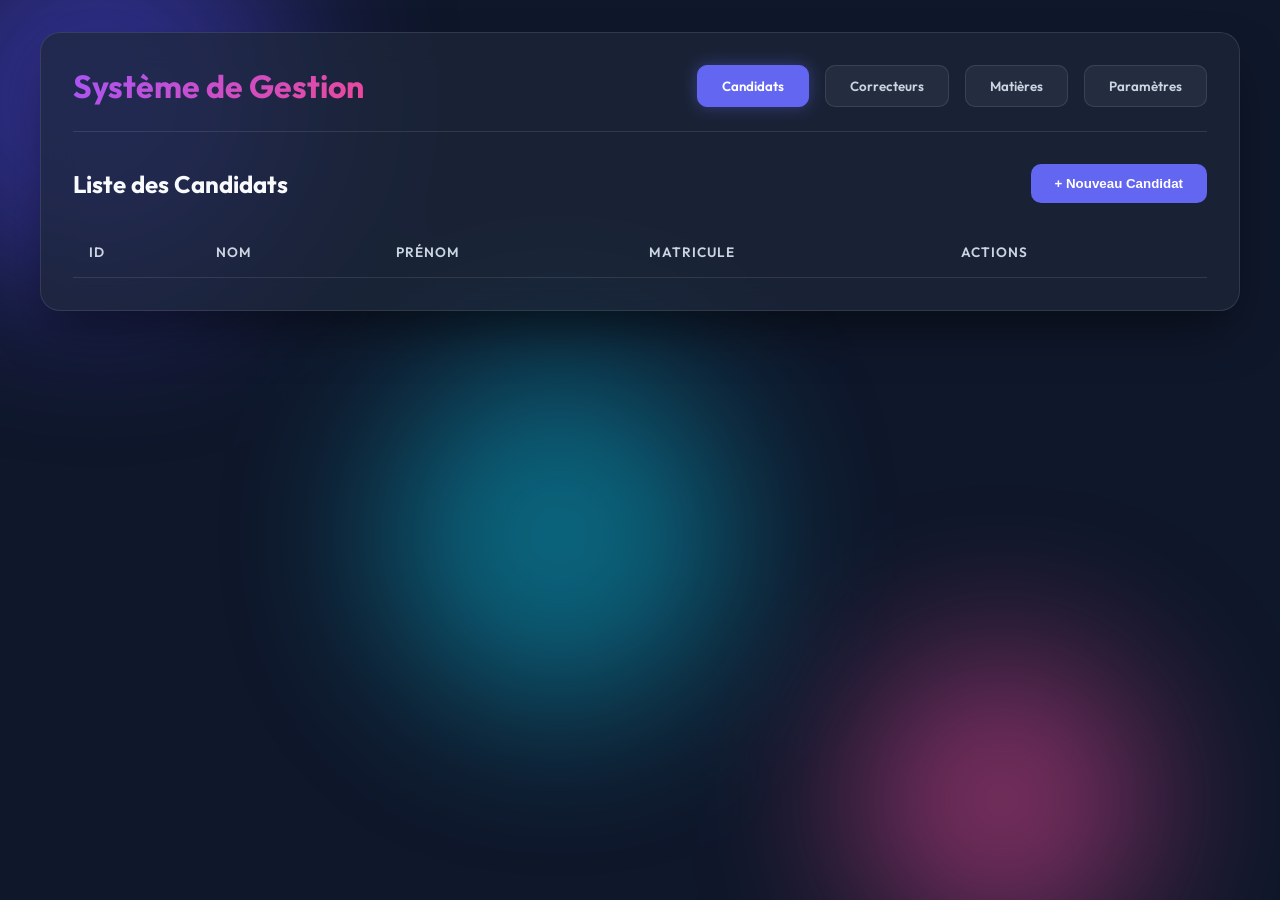
==== target/classes/static/index.html @ 3515c322 "feat: implement parametre CRUD and integrate frontend" ====
<!DOCTYPE html>
<html lang="fr">
<head>
    <meta charset="UTF-8">
    <meta name="viewport" content="width=device-width, initial-scale=1.0">
    <title>Gestion des Notes - Candidats & Correcteurs</title>
    <link href="https://fonts.googleapis.com/css2?family=Inter:wght@300;400;500;600&family=Outfit:wght@400;600;700&display=swap" rel="stylesheet">
    <link rel="stylesheet" href="style.css">
</head>
<body>
    <div class="background-orbs">
        <div class="orb orb-1"></div>
        <div class="orb orb-2"></div>
        <div class="orb orb-3"></div>
    </div>

    <div class="container glass-panel">
        <header>
            <h1 class="gradient-text">Système de Gestion</h1>
            <nav class="tabs">
                <button class="tab-btn active" data-target="candidats">Candidats</button>
                <button class="tab-btn" data-target="correcteurs">Correcteurs</button>
                <button class="tab-btn" data-target="matieres">Matières</button>
                <button class="tab-btn" data-target="parametres">Paramètres</button>
            </nav>
        </header>

        <main>
            <!-- Candidats Section -->
            <section id="candidats" class="tab-content active">
                <div class="section-header">
                    <h2>Liste des Candidats</h2>
                    <button class="btn-primary" onclick="showAddForm('candidat')">+ Nouveau Candidat</button>
                </div>
                <div class="table-container">
                    <table class="glass-table">
                        <thead>
                            <tr>
                                <th>ID</th>
                                <th>Nom</th>
                                <th>Prénom</th>
                                <th>Matricule</th>
                                <th>Actions</th>
                            </tr>
                        </thead>
                        <tbody id="candidats-tbody">
                            <!-- Data populated by JS -->
                        </tbody>
                    </table>
                </div>
            </section>

            <!-- Correcteurs Section -->
            <section id="correcteurs" class="tab-content">
                <div class="section-header">
                    <h2>Liste des Correcteurs</h2>
                    <button class="btn-primary" onclick="showAddForm('correcteur')">+ Nouveau Correcteur</button>
                </div>
                <div class="table-container">
                    <table class="glass-table">
                        <thead>
                            <tr>
                                <th>ID</th>
                                <th>Nom</th>
                                <th>Prénom</th>
                                <th>Actions</th>
                            </tr>
                        </thead>
                        <tbody id="correcteurs-tbody">
                            <!-- Data populated by JS -->
                        </tbody>
                    </table>
                </div>
            </section>

            <!-- Matières Section -->
            <section id="matieres" class="tab-content">
                <div class="section-header">
                    <h2>Liste des Matières</h2>
                    <button class="btn-primary" onclick="showAddForm('matiere')">+ Nouvelle Matière</button>
                </div>
                <div class="table-container">
                    <table class="glass-table">
                        <thead>
                            <tr>
                                <th>ID</th>
                                <th>Nom</th>
                                <th>Actions</th>
                            </tr>
                        </thead>
                        <tbody id="matieres-tbody">
                            <!-- Data populated by JS -->
                        </tbody>
                    </table>
                </div>
            </section>

            <!-- Paramètres Section -->
            <section id="parametres" class="tab-content">
                <div class="section-header">
                    <h2>Liste des Paramètres</h2>
                    <button class="btn-primary" onclick="showAddForm('parametre')">+ Nouveau Paramètre</button>
                </div>
                <div class="table-container">
                    <table class="glass-table">
                        <thead>
                            <tr>
                                <th>ID</th>
                                <th>Matière</th>
                                <th>Opérateur</th>
                                <th>Résolution</th>
                                <th>Seuil</th>
                                <th>Actions</th>
                            </tr>
                        </thead>
                        <tbody id="parametres-tbody">
                            <!-- Data populated by JS -->
                        </tbody>
                    </table>
                </div>
            </section>
        </main>
    </div>

    <!-- Modal Form (Hidden by default) -->
    <div id="modal" class="modal-overlay">
        <div class="modal-content glass-panel">
            <h3 id="modal-title">Ajouter</h3>
            <form id="data-form">
                <input type="hidden" id="form-id">
                <input type="hidden" id="form-type">
                
                <div class="form-group">
                    <label for="form-nom">Nom</label>
                    <input type="text" id="form-nom" required>
                </div>
                
                <div class="form-group">
                    <label for="form-prenom">Prénom</label>
                    <input type="text" id="form-prenom" required>
                </div>
                
                <div class="form-group" id="matricule-group">
                    <label for="form-matricule">Matricule</label>
                    <input type="text" id="form-matricule">
                </div>
                
                <div class="form-group" id="matiere-group" style="display: none;">
                    <label for="form-matiere">Matière</label>
                    <select id="form-matiere"></select>
                </div>

                <div class="form-group" id="operateur-group" style="display: none;">
                    <label for="form-operateur">Opérateur</label>
                    <select id="form-operateur"></select>
                </div>

                <div class="form-group" id="resolution-group" style="display: none;">
                    <label for="form-resolution">Résolution</label>
                    <select id="form-resolution"></select>
                </div>

                <div class="form-group" id="seuil-group" style="display: none;">
                    <label for="form-seuil">Seuil</label>
                    <input type="number" id="form-seuil" step="0.01">
                </div>

                <div class="modal-actions">
                    <button type="button" class="btn-secondary" onclick="closeModal()">Annuler</button>
                    <button type="submit" class="btn-primary">Enregistrer</button>
                </div>
            </form>
        </div>
    </div>

    <script src="app.js"></script>
</body>
</html>
---- target/classes/static/style.css ----
:root {
    --primary-color: #6366f1;
    --primary-hover: #4f46e5;
    --bg-color: #0f172a;
    --text-main: #f8fafc;
    --text-muted: #cbd5e1;
    --glass-bg: rgba(30, 41, 59, 0.7);
    --glass-border: rgba(255, 255, 255, 0.1);
    --danger: #ef4444;
}

* {
    box-sizing: border-box;
    margin: 0;
    padding: 0;
}

body {
    font-family: 'Inter', sans-serif;
    background-color: var(--bg-color);
    color: var(--text-main);
    min-height: 100vh;
    overflow-x: hidden;
    position: relative;
    padding: 2rem;
}

h1, h2, h3 {
    font-family: 'Outfit', sans-serif;
}

/* Background animated orbs */
.background-orbs {
    position: fixed;
    top: 0; left: 0; width: 100vw; height: 100vh;
    z-index: -1;
    overflow: hidden;
}

.orb {
    position: absolute;
    border-radius: 50%;
    filter: blur(80px);
    opacity: 0.5;
    animation: float 20s infinite ease-in-out;
}

.orb-1 {
    width: 400px; height: 400px;
    background: #4f46e5;
    top: -100px; left: -100px;
}

.orb-2 {
    width: 300px; height: 300px;
    background: #ec4899;
    bottom: -50px; right: 10%;
    animation-delay: -5s;
}

.orb-3 {
    width: 350px; height: 350px;
    background: #06b6d4;
    top: 40%; left: 30%;
    animation-delay: -10s;
}

@keyframes float {
    0%, 100% { transform: translate(0, 0) scale(1); }
    33% { transform: translate(30px, -50px) scale(1.1); }
    66% { transform: translate(-20px, 20px) scale(0.9); }
}

/* Common glassmorphism */
.glass-panel {
    background: var(--glass-bg);
    backdrop-filter: blur(16px);
    -webkit-backdrop-filter: blur(16px);
    border: 1px solid var(--glass-border);
    border-radius: 20px;
    box-shadow: 0 25px 50px -12px rgba(0, 0, 0, 0.5);
}

.container {
    max-width: 1200px;
    margin: 0 auto;
    padding: 2rem;
}

/* Header & Tabs */
header {
    display: flex;
    justify-content: space-between;
    align-items: center;
    margin-bottom: 2rem;
    padding-bottom: 1.5rem;
    border-bottom: 1px solid var(--glass-border);
}

.gradient-text {
    background: linear-gradient(135deg, #a855f7, #ec4899);
    -webkit-background-clip: text;
    -webkit-text-fill-color: transparent;
    font-size: 2rem;
}

.tabs {
    display: flex;
    gap: 1rem;
}

.tab-btn {
    background: rgba(255,255,255,0.05);
    border: 1px solid var(--glass-border);
    color: var(--text-muted);
    padding: 0.75rem 1.5rem;
    border-radius: 10px;
    cursor: pointer;
    font-family: 'Outfit', sans-serif;
    font-weight: 600;
    transition: all 0.3s ease;
}

.tab-btn:hover {
    background: rgba(255,255,255,0.1);
    color: white;
}

.tab-btn.active {
    background: var(--primary-color);
    color: white;
    border-color: var(--primary-color);
    box-shadow: 0 0 15px rgba(99, 102, 241, 0.4);
}

/* Content Sections */
.tab-content {
    display: none;
    animation: fadeIn 0.4s ease forwards;
}

.tab-content.active {
    display: block;
}

@keyframes fadeIn {
    from { opacity: 0; transform: translateY(10px); }
    to { opacity: 1; transform: translateY(0); }
}

.section-header {
    display: flex;
    justify-content: space-between;
    align-items: center;
    margin-bottom: 1.5rem;
}

.btn-primary {
    background: var(--primary-color);
    color: white;
    border: none;
    padding: 0.75rem 1.5rem;
    border-radius: 10px;
    cursor: pointer;
    font-weight: 600;
    transition: all 0.3s ease;
}

.btn-primary:hover {
    background: var(--primary-hover);
    transform: translateY(-2px);
    box-shadow: 0 4px 12px rgba(99, 102, 241, 0.4);
}

.btn-danger {
    background: transparent;
    color: var(--danger);
    border: 1px solid var(--danger);
    padding: 0.5rem 1rem;
    border-radius: 6px;
    cursor: pointer;
    transition: all 0.3s;
}

.btn-danger:hover {
    background: var(--danger);
    color: white;
}

.btn-edit {
    background: transparent;
    color: #38bdf8;
    border: 1px solid #38bdf8;
    padding: 0.5rem 1rem;
    border-radius: 6px;
    cursor: pointer;
    transition: all 0.3s;
    margin-right: 0.5rem;
}

.btn-edit:hover {
    background: #38bdf8;
    color: #0f172a;
}

/* Tables */
.table-container {
    overflow-x: auto;
}

.glass-table {
    width: 100%;
    border-collapse: collapse;
    text-align: left;
}

.glass-table th, .glass-table td {
    padding: 1rem;
    border-bottom: 1px solid var(--glass-border);
}

.glass-table th {
    font-family: 'Outfit', sans-serif;
    color: var(--text-muted);
    font-weight: 600;
    text-transform: uppercase;
    font-size: 0.85rem;
    letter-spacing: 1px;
}

.glass-table tbody tr {
    transition: background 0.2s;
}

.glass-table tbody tr:hover {
    background: rgba(255,255,255,0.05);
}

/* Modal form */
.modal-overlay {
    position: fixed;
    top: 0; left: 0; width: 100%; height: 100%;
    background: rgba(0,0,0,0.6);
    backdrop-filter: blur(4px);
    display: none;
    justify-content: center;
    align-items: center;
    z-index: 100;
    opacity: 0;
    transition: opacity 0.3s;
}

.modal-overlay.show {
    display: flex;
    opacity: 1;
}

.modal-content {
    width: 100%;
    max-width: 450px;
    padding: 2rem;
    transform: scale(0.9);
    transition: transform 0.3s cubic-bezier(0.175, 0.885, 0.32, 1.275);
}

.modal-overlay.show .modal-content {
    transform: scale(1);
}

.form-group {
    margin-bottom: 1.5rem;
}

.form-group label {
    display: block;
    margin-bottom: 0.5rem;
    color: var(--text-muted);
    font-size: 0.9rem;
}

.form-group input {
    width: 100%;
    background: rgba(0,0,0,0.2);
    border: 1px solid var(--glass-border);
    color: white;
    padding: 0.75rem;
    border-radius: 8px;
    font-family: 'Inter', sans-serif;
    outline: none;
    transition: border-color 0.3s;
}

.form-group input:focus {
    border-color: var(--primary-color);
}

.modal-actions {
    display: flex;
    justify-content: flex-end;
    gap: 1rem;
    margin-top: 2rem;
}

.btn-secondary {
    background: transparent;
    color: var(--text-muted);
    border: 1px solid var(--glass-border);
    padding: 0.75rem 1.5rem;
    border-radius: 10px;
    cursor: pointer;
    transition: all 0.3s;
}

.btn-secondary:hover {
    background: rgba(255,255,255,0.1);
    color: white;
}
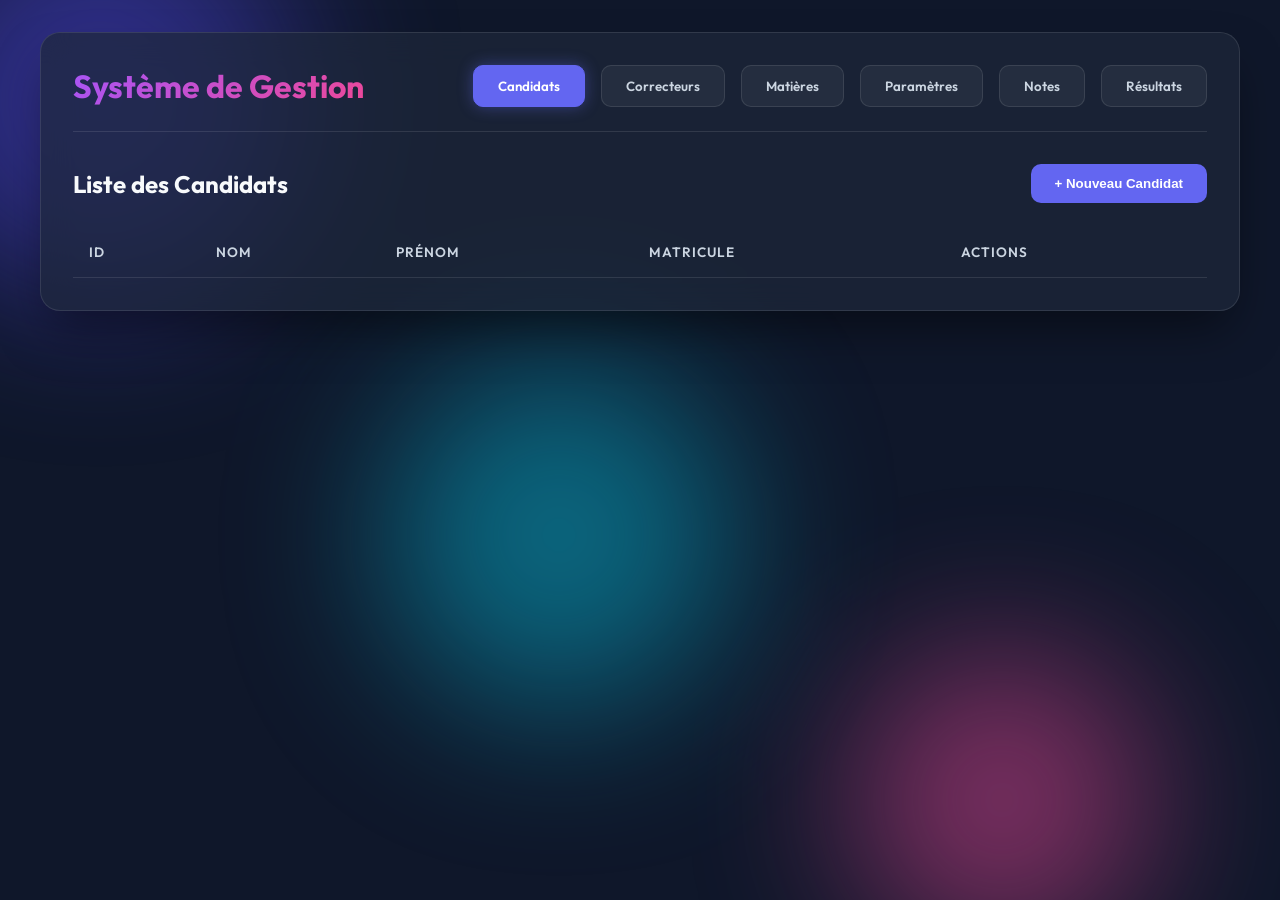
==== commit 307b96b7: "feat: ajout de la gestion des notes et calcul des resultats finaux" ====
--- a/target/classes/static/index.html
+++ b/target/classes/static/index.html
@@ -22,6 +22,8 @@
                 <button class="tab-btn" data-target="correcteurs">Correcteurs</button>
                 <button class="tab-btn" data-target="matieres">Matières</button>
                 <button class="tab-btn" data-target="parametres">Paramètres</button>
+                <button class="tab-btn" data-target="notes">Notes</button>
+                <button class="tab-btn" data-target="resultats">Résultats</button>
             </nav>
         </header>
 
@@ -114,6 +116,56 @@
                             </tr>
                         </thead>
                         <tbody id="parametres-tbody">
+                            <!-- Data populated by JS -->
+                        </tbody>
+                    </table>
+                </div>
+            </section>
+
+            <!-- Notes Section -->
+            <section id="notes" class="tab-content">
+                <div class="section-header">
+                    <h2>Liste des Notes</h2>
+                    <button class="btn-primary" onclick="showAddForm('note')">+ Nouvelle Note</button>
+                </div>
+                <div class="table-container">
+                    <table class="glass-table">
+                        <thead>
+                            <tr>
+                                <th>ID</th>
+                                <th>Candidat</th>
+                                <th>Matière</th>
+                                <th>Correcteur</th>
+                                <th>Note</th>
+                                <th>Actions</th>
+                            </tr>
+                        </thead>
+                        <tbody id="notes-tbody">
+                            <!-- Data populated by JS -->
+                        </tbody>
+                    </table>
+                </div>
+            </section>
+
+            <!-- Résultats Section -->
+            <section id="resultats" class="tab-content">
+                <div class="section-header">
+                    <h2>Résultats Calculés</h2>
+                    <!-- Pas de bouton d'ajout pour les résultats (lecture seule) -->
+                </div>
+                <div class="table-container">
+                    <table class="glass-table">
+                        <thead>
+                            <tr>
+                                <th>Candidat</th>
+                                <th>Matricule</th>
+                                <th>Matière</th>
+                                <th>Note Finale</th>
+                                <th>Condition</th>
+                                <th>Statut</th>
+                            </tr>
+                        </thead>
+                        <tbody id="resultats-tbody">
                             <!-- Data populated by JS -->
                         </tbody>
                     </table>
@@ -145,10 +197,20 @@
                     <input type="text" id="form-matricule">
                 </div>
                 
+                <div class="form-group" id="candidat-group" style="display: none;">
+                    <label for="form-candidat">Candidat</label>
+                    <select id="form-candidat"></select>
+                </div>
+
                 <div class="form-group" id="matiere-group" style="display: none;">
                     <label for="form-matiere">Matière</label>
                     <select id="form-matiere"></select>
                 </div>
+                
+                <div class="form-group" id="correcteur-group" style="display: none;">
+                    <label for="form-correcteur">Correcteur</label>
+                    <select id="form-correcteur"></select>
+                </div>
 
                 <div class="form-group" id="operateur-group" style="display: none;">
                     <label for="form-operateur">Opérateur</label>
@@ -164,6 +226,11 @@
                     <label for="form-seuil">Seuil</label>
                     <input type="number" id="form-seuil" step="0.01">
                 </div>
+                
+                <div class="form-group" id="note-group" style="display: none;">
+                    <label for="form-note">Note</label>
+                    <input type="number" id="form-note" step="0.01">
+                </div>
 
                 <div class="modal-actions">
                     <button type="button" class="btn-secondary" onclick="closeModal()">Annuler</button>
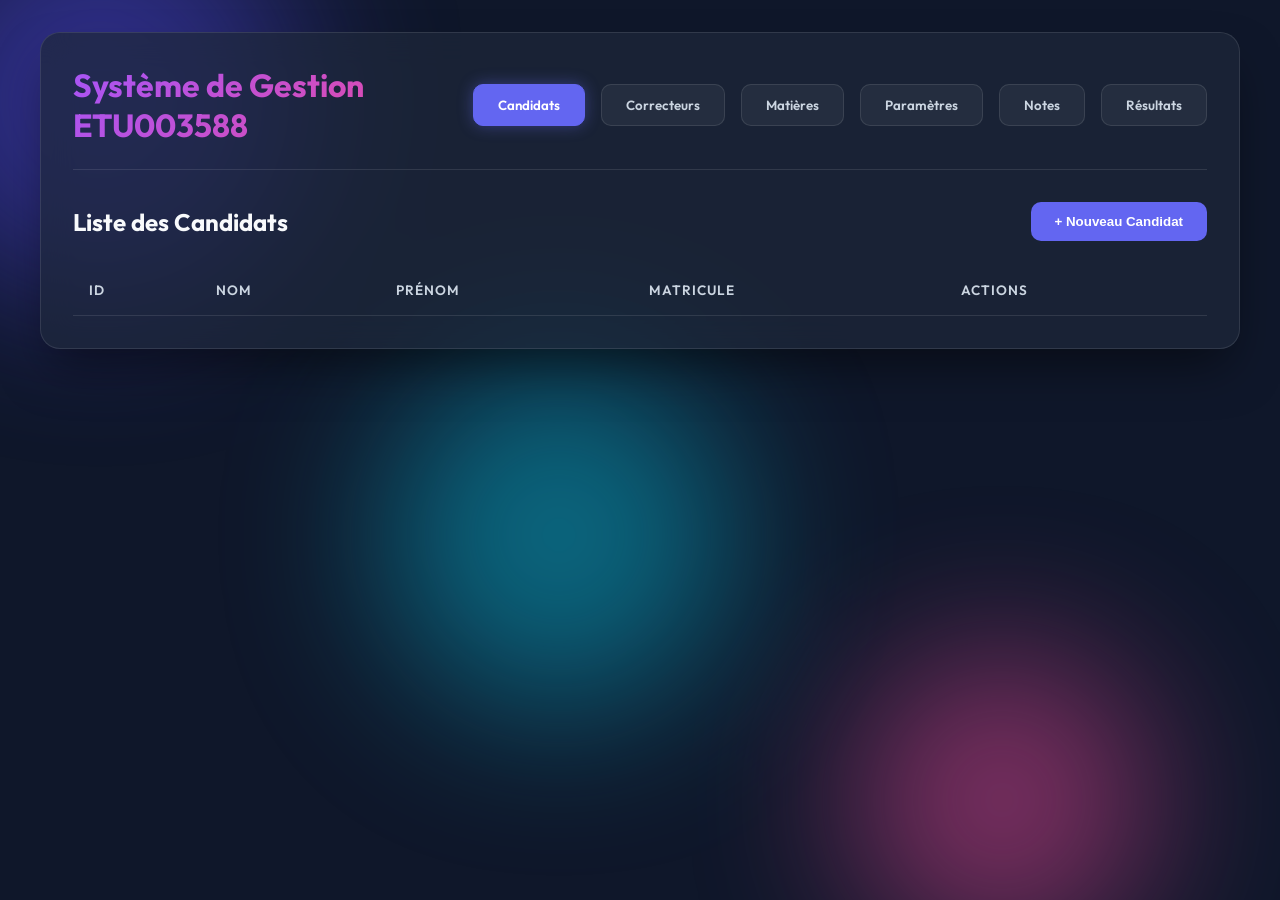
==== commit bd63e457: "Sprint2 : ajout nouvelle methode pour calculer resultat des notes final" ====
--- a/target/classes/static/index.html
+++ b/target/classes/static/index.html
@@ -16,7 +16,7 @@
 
     <div class="container glass-panel">
         <header>
-            <h1 class="gradient-text">Système de Gestion</h1>
+            <h1 class="gradient-text">Système de Gestion ETU003588</h1>
             <nav class="tabs">
                 <button class="tab-btn active" data-target="candidats">Candidats</button>
                 <button class="tab-btn" data-target="correcteurs">Correcteurs</button>
@@ -103,22 +103,8 @@
                     <h2>Liste des Paramètres</h2>
                     <button class="btn-primary" onclick="showAddForm('parametre')">+ Nouveau Paramètre</button>
                 </div>
-                <div class="table-container">
-                    <table class="glass-table">
-                        <thead>
-                            <tr>
-                                <th>ID</th>
-                                <th>Matière</th>
-                                <th>Opérateur</th>
-                                <th>Résolution</th>
-                                <th>Seuil</th>
-                                <th>Actions</th>
-                            </tr>
-                        </thead>
-                        <tbody id="parametres-tbody">
-                            <!-- Data populated by JS -->
-                        </tbody>
-                    </table>
+                <div id="parametres-cards-container" class="cards-grid">
+                    <!-- Cards populated by JS -->
                 </div>
             </section>
 
@@ -128,22 +114,10 @@
                     <h2>Liste des Notes</h2>
                     <button class="btn-primary" onclick="showAddForm('note')">+ Nouvelle Note</button>
                 </div>
-                <div class="table-container">
-                    <table class="glass-table">
-                        <thead>
-                            <tr>
-                                <th>ID</th>
-                                <th>Candidat</th>
-                                <th>Matière</th>
-                                <th>Correcteur</th>
-                                <th>Note</th>
-                                <th>Actions</th>
-                            </tr>
-                        </thead>
-                        <tbody id="notes-tbody">
-                            <!-- Data populated by JS -->
-                        </tbody>
-                    </table>
+                <!-- Container for the dynamic cards -->
+                <div id="notes-cards-container" class="cards-grid">
+                    <!-- Cards populated by JS -->
+                </div>
                 </div>
             </section>
 
@@ -153,22 +127,8 @@
                     <h2>Résultats Calculés</h2>
                     <!-- Pas de bouton d'ajout pour les résultats (lecture seule) -->
                 </div>
-                <div class="table-container">
-                    <table class="glass-table">
-                        <thead>
-                            <tr>
-                                <th>Candidat</th>
-                                <th>Matricule</th>
-                                <th>Matière</th>
-                                <th>Note Finale</th>
-                                <th>Condition</th>
-                                <th>Statut</th>
-                            </tr>
-                        </thead>
-                        <tbody id="resultats-tbody">
-                            <!-- Data populated by JS -->
-                        </tbody>
-                    </table>
+                <div id="resultats-cards-container" class="cards-grid">
+                    <!-- Cards populated by JS -->
                 </div>
             </section>
         </main>
@@ -240,6 +200,32 @@
         </div>
     </div>
 
+    <!-- NOUVEAU MODAL : Détails des Notes -->
+    <div id="notes-modal" class="modal-overlay">
+        <div class="modal-content glass-panel" style="max-width: 600px;">
+            <h3 id="notes-modal-title">Notes de: Candidat</h3>
+            <div class="table-container" style="max-height: 400px; overflow-y: auto;">
+                <table class="glass-table">
+                    <thead>
+                        <tr>
+                            <th>Matière</th>
+                            <th>Note Finale</th>
+                            <th>Écart</th>
+                            <th>Condition</th>
+                            <th>Statut</th>
+                        </tr>
+                    </thead>
+                    <tbody id="candidat-notes-detail-tbody">
+                        <!-- Remplit via JS -->
+                    </tbody>
+                </table>
+            </div>
+            <div class="modal-actions" style="margin-top: 1.5rem;">
+                <button type="button" class="btn-secondary" onclick="closeNotesModal()">Fermer</button>
+            </div>
+        </div>
+    </div>
+
     <script src="app.js"></script>
 </body>
 </html>
--- a/target/classes/static/style.css
+++ b/target/classes/static/style.css
@@ -315,3 +315,317 @@
     background: rgba(255,255,255,0.1);
     color: white;
 }
+
+/* Cards Grid */
+.cards-grid {
+    display: grid;
+    grid-template-columns: repeat(auto-fill, minmax(350px, 1fr));
+    gap: 1.5rem;
+    margin-top: 1rem;
+}
+
+.note-card {
+    background: var(--glass-bg);
+    border: 1px solid var(--glass-border);
+    border-radius: 16px;
+    overflow: hidden;
+    transition: transform 0.2s, box-shadow 0.2s;
+    display: flex;
+    flex-direction: column;
+}
+
+.note-card:hover {
+    transform: translateY(-5px);
+    box-shadow: 0 10px 25px rgba(0, 0, 0, 0.3);
+}
+
+.note-card-header {
+    background: rgba(255, 255, 255, 0.05);
+    padding: 1rem 1.5rem;
+    border-bottom: 1px solid var(--glass-border);
+    display: flex;
+    justify-content: space-between;
+    align-items: center;
+}
+
+.note-card-header h3 {
+    margin: 0;
+    font-size: 1.25rem;
+    color: var(--text-main);
+}
+
+.note-card-body {
+    padding: 1.5rem;
+    flex-grow: 1;
+}
+
+.note-item {
+    background: rgba(0, 0, 0, 0.15);
+    border-radius: 10px;
+    padding: 1rem;
+    margin-bottom: 1rem;
+    display: flex;
+    justify-content: space-between;
+    align-items: center;
+}
+
+.note-item:last-child {
+    margin-bottom: 0;
+}
+
+.note-info {
+    display: flex;
+    flex-direction: column;
+    gap: 0.25rem;
+}
+
+.note-candidat {
+    font-weight: 600;
+    font-size: 1.05rem;
+    color: var(--text-main);
+}
+
+.note-correcteur {
+    font-size: 0.85rem;
+    color: var(--text-muted);
+}
+
+.note-value-actions {
+    display: flex;
+    flex-direction: column;
+    align-items: flex-end;
+    gap: 0.5rem;
+}
+
+.note-score {
+    background: var(--primary-color);
+    color: white;
+    padding: 0.4rem 0.8rem;
+    border-radius: 20px;
+    font-weight: bold;
+    font-size: 1.1rem;
+    box-shadow: 0 2px 10px rgba(99, 102, 241, 0.3);
+}
+
+.note-actions {
+    display: flex;
+    gap: 0.25rem;
+}
+
+.note-actions button {
+    padding: 0.3rem 0.5rem;
+    font-size: 0.8rem;
+}
+
+.candidate-group {
+    background: rgba(255, 255, 255, 0.02);
+    border: 1px solid rgba(255, 255, 255, 0.05);
+    border-radius: 12px;
+    padding: 1rem;
+    margin-bottom: 1.5rem;
+}
+
+.candidate-group:last-child {
+    margin-bottom: 0;
+}
+
+.candidate-name-header {
+    margin: 0 0 1rem 0;
+    font-size: 1.1rem;
+    color: var(--primary-color);
+    border-bottom: 1px solid rgba(255, 255, 255, 0.05);
+    padding-bottom: 0.5rem;
+}
+
+.note-item.sub-item {
+    background: rgba(0, 0, 0, 0.1);
+    margin-bottom: 0.75rem;
+}
+
+.note-item.sub-item:last-child {
+    margin-bottom: 0;
+}
+
+/* Result Cards */
+.result-card {
+    background: var(--glass-bg);
+    border: 1px solid var(--glass-border);
+    border-radius: 16px;
+    overflow: hidden;
+    transition: transform 0.2s, box-shadow 0.2s;
+    display: flex;
+    flex-direction: column;
+}
+
+.result-card:hover {
+    transform: translateY(-5px);
+    box-shadow: 0 10px 25px rgba(0, 0, 0, 0.3);
+}
+
+.result-card-header {
+    background: rgba(255, 255, 255, 0.05);
+    padding: 1rem 1.5rem;
+    border-bottom: 1px solid var(--glass-border);
+    display: flex;
+    justify-content: space-between;
+    align-items: center;
+}
+
+.result-card-header h3 {
+    margin: 0;
+    font-size: 1.15rem;
+    color: var(--text-main);
+}
+
+.matricule-badge {
+    font-size: 0.75rem;
+    color: var(--text-muted);
+    background: rgba(255,255,255,0.05);
+    padding: 0.2rem 0.6rem;
+    border-radius: 12px;
+}
+
+.result-card-body {
+    padding: 1.25rem;
+}
+
+.result-item {
+    background: rgba(0, 0, 0, 0.15);
+    border-radius: 10px;
+    padding: 1rem;
+    margin-bottom: 0.75rem;
+    display: flex;
+    justify-content: space-between;
+    align-items: center;
+}
+
+.result-item:last-child {
+    margin-bottom: 0;
+}
+
+.result-info {
+    display: flex;
+    flex-direction: column;
+    gap: 0.2rem;
+}
+
+.result-matiere {
+    font-weight: 600;
+    font-size: 1rem;
+    color: var(--text-main);
+}
+
+.result-condition {
+    font-size: 0.8rem;
+    color: var(--text-muted);
+}
+
+.result-score-status {
+    display: flex;
+    flex-direction: column;
+    align-items: flex-end;
+    gap: 0.4rem;
+}
+
+.result-score {
+    font-weight: bold;
+    font-size: 1.1rem;
+    color: var(--text-main);
+}
+
+.result-status {
+    padding: 0.25rem 0.75rem;
+    border-radius: 20px;
+    font-size: 0.75rem;
+    font-weight: bold;
+    text-transform: uppercase;
+}
+
+.status-admis {
+    background: rgba(34, 197, 94, 0.2);
+    color: #4ade80;
+    border: 1px solid rgba(74, 222, 128, 0.3);
+}
+
+.status-ajourne {
+    background: rgba(239, 68, 68, 0.2);
+    color: #f87171;
+    border: 1px solid rgba(248, 113, 113, 0.3);
+}
+
+/* Paramètre Cards */
+.param-card {
+    background: var(--glass-bg);
+    border: 1px solid var(--glass-border);
+    border-radius: 16px;
+    overflow: hidden;
+    transition: transform 0.2s, box-shadow 0.2s;
+    display: flex;
+    flex-direction: column;
+}
+
+.param-card:hover {
+    transform: translateY(-5px);
+    box-shadow: 0 10px 25px rgba(0, 0, 0, 0.3);
+}
+
+.param-card-header {
+    background: rgba(255, 255, 255, 0.05);
+    padding: 1rem 1.5rem;
+    border-bottom: 1px solid var(--glass-border);
+    display: flex;
+    justify-content: space-between;
+    align-items: center;
+}
+
+.param-card-header h3 {
+    margin: 0;
+    font-size: 1.15rem;
+    color: var(--text-main);
+}
+
+.param-count {
+    font-size: 0.75rem;
+    color: var(--text-muted);
+}
+
+.param-card-body {
+    padding: 1.25rem;
+}
+
+.param-item {
+    background: rgba(255, 255, 255, 0.03);
+    border: 1px solid rgba(255, 255, 255, 0.05);
+    border-radius: 10px;
+    padding: 1rem;
+    margin-bottom: 0.75rem;
+    display: flex;
+    justify-content: space-between;
+    align-items: center;
+}
+
+.param-item:last-child {
+    margin-bottom: 0;
+}
+
+.param-info {
+    display: flex;
+    flex-direction: column;
+    gap: 0.2rem;
+}
+
+.param-res {
+    font-weight: 600;
+    font-size: 1rem;
+    color: var(--primary-color);
+}
+
+.param-cond {
+    font-size: 0.9rem;
+    color: var(--text-main);
+}
+
+.param-actions {
+    display: flex;
+    gap: 0.5rem;
+}
